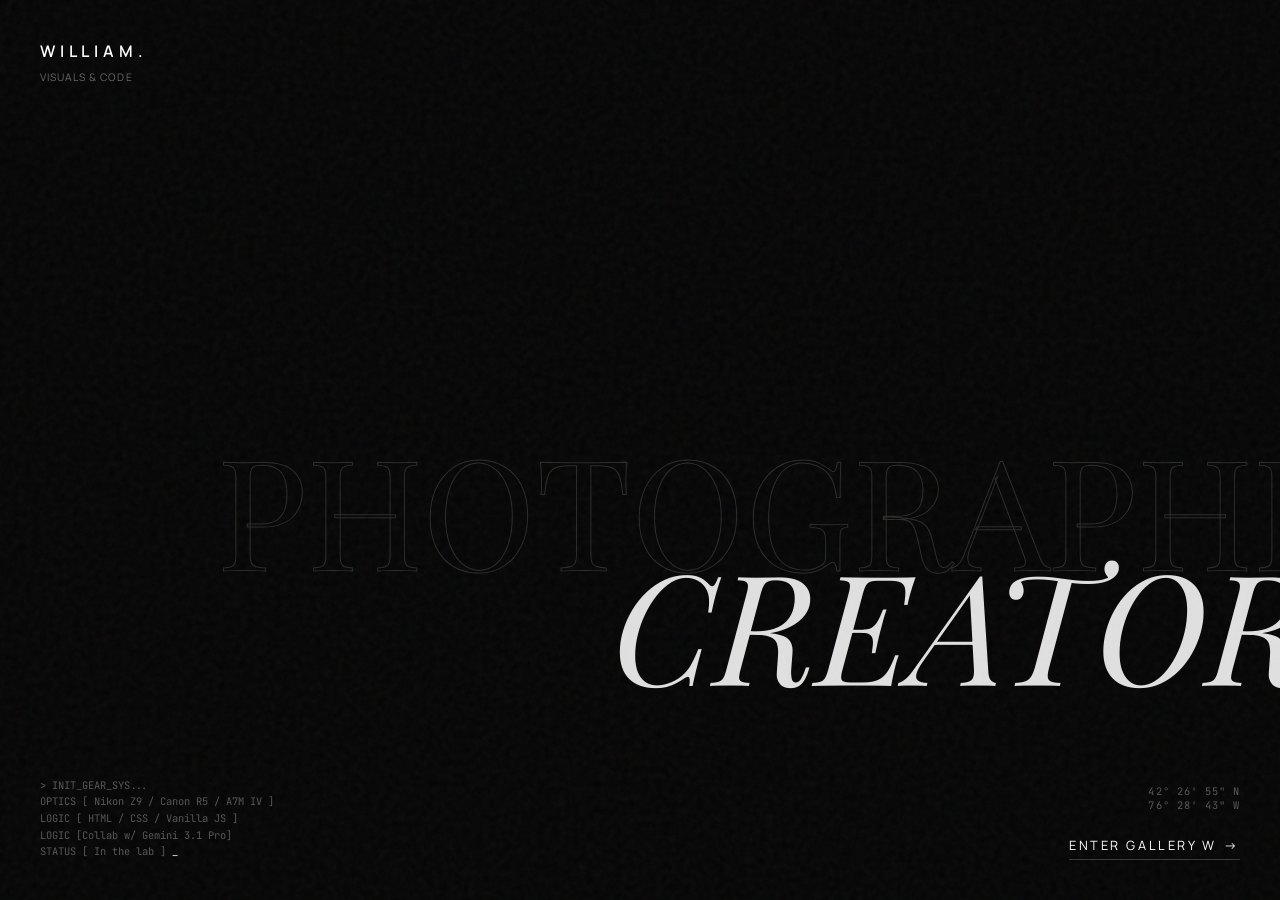
==== about.html @ 5f5471c0 "about" ====
<!DOCTYPE html>
<html lang="en">
<head>
    <meta charset="UTF-8">
    <meta name="viewport" content="width=device-width, initial-scale=1.0">
    <title>William | Photographer & Creator</title>
    <link href="https://fonts.googleapis.com/css2?family=JetBrains+Mono:wght@100;400&family=Manrope:wght@300;400;600&family=Playfair+Display:ital,wght@0,400;1,400&display=swap" rel="stylesheet">
    <link rel="stylesheet" href="about.css?v=101">
    <link rel="icon" type="image/png" href="images/favicon.png">
</head>
<body>

    <div class="noise-overlay"></div>

    <main class="coordinate-layout">
        
        <div class="corner top-left fade-in-1">
            <h1 class="name-brand">WILLIAM.</h1>
            <p class="sub-brand">Visuals & Code</p>
        </div>

        <div class="center-title fade-in-2">
            <span class="title-layer back">PHOTOGRAPHER</span>
            <span class="title-layer front">CREATOR</span>
        </div>

        <div class="corner bottom-left gear-list fade-in-3">
            <div class="terminal-line">> INIT_GEAR_SYS...</div>
            <div class="terminal-line">OPTICS  [ Nikon Z9 / Canon R5 / A7M IV ]</div>
            <div class="terminal-line">LOGIC   [ HTML / CSS / Vanilla JS ]</div>
            <div class="terminal-line">LOGIC   [Collab w/ Gemini 3.1 Pro]</div>
            <div class="terminal-line">STATUS  [ In the lab ] <span class="blink">_</span></div>
        </div>

        <div class="corner bottom-right entry-box fade-in-4">
            <p class="geo-coord">42° 26' 55" N<br>76° 28' 43" W</p>
            
            <a href="index.html" class="enter-btn">
                ENTER GALLERY W
                <span class="arrow">→</span>
            </a>
        </div>

    </main>

</body>
</html>
---- about.css ----
/* --- 1. 基础与重置 --- */
html, body {
    margin: 0;
    padding: 0;
    /* 极致的纯黑，比画廊更深邃 */
    background-color: #050505; 
    color: #fff;
    font-family: 'Manrope', sans-serif;
    /* 锁定页面，禁止滚动 */
    width: 100vw;
    height: 100dvh; 
    overflow: hidden; 
   
}

/* --- 2. 胶片噪点 (提升质感的神器) --- */
.noise-overlay {
    position: fixed;
    top: 0; left: 0; width: 100%; height: 100%;
    /* 利用 base64 生成一个极淡的噪点图 */
    background-image: url("data:image/svg+xml,%3Csvg viewBox='0 0 200 200' xmlns='http://www.w3.org/2000/svg'%3E%3Cfilter id='noiseFilter'%3E%3CfeTurbulence type='fractalNoise' baseFrequency='0.65' numOctaves='3' stitchTiles='stitch'/%3E%3C/filter%3E%3Crect width='100%25' height='100%25' filter='url(%23noiseFilter)' opacity='0.05'/%3E%3C/svg%3E");
    pointer-events: none;
    z-index: 10;
}

/* --- 3. 四角坐标系布局 --- */
.coordinate-layout {
    position: relative;
    width: 100%;
    height: 100%;
    padding: 2.5rem;
    box-sizing: border-box;
}

.corner {
    position: absolute;
    z-index: 5;
}

/* --- 左上：品牌标识 --- */
.top-left { top: 2.5rem; left: 2.5rem; }

.name-brand {
    font-size: 1rem;
    font-weight: 600;
    letter-spacing: 0.3em;
    margin: 0;
}

.sub-brand {
    font-size: 0.65rem;
    color: #666;
    letter-spacing: 0.1em;
    text-transform: uppercase;
    margin-top: 0.5rem;
}

/* --- 4. 视觉中心：错位巨幕字体 --- */
.center-title {
    position: absolute;
    top: 50%; left: 20%;
    transform: translate(-50%, -50%);
    display: flex;
    flex-direction: column;
    align-items: center;
    width: 100%;
    /* 防止巨型字体挡住四角的点击 */
    pointer-events: none; 
}

.title-layer {
    font-family: 'Playfair Display', serif;
    /* clamp：极其高级的缩放逻辑。字号会在 3rem 到 12vw 之间动态调整，绝不换行 */
    font-size: clamp(3rem, 12vw, 10rem); 
    line-height: 0.75;
    white-space: nowrap;
}

.title-layer.back {
    color: transparent;
    /* 镂空描边特效 */
    -webkit-text-stroke: 1px rgba(255, 255, 255, 0.15); 
    transform: translateX(-5vw); /* 整体往左偏 */
}

.title-layer.front {
    color: #e0e0e0;
    font-style: italic;
    transform: translateX(5vw); /* 整体往右偏，形成错落叠层 */
}

/* --- 5. 左下：极客感器材清单 --- */
.bottom-left { bottom: 2.5rem; left: 2.5rem; }

.gear-list {
    font-family: 'JetBrains Mono', monospace; /* 引入等宽代码字体 */
    font-size: 0.65rem;
    color: #555;
    line-height: 1.6;
    transition: color 0.3s ease;
}

.gear-list:hover { color: #aaa; } /* 鼠标移上去隐约变亮 */

.blink {
    animation: blinker 1s linear infinite;
    color: #fff;
}
@keyframes blinker { 50% { opacity: 0; } }

/* --- 6. 右下：坐标与入口 --- */
.bottom-right { 
    bottom: 2.5rem; 
    right: 2.5rem; 
    text-align: right; 
}

.geo-coord {
    font-family: 'JetBrains Mono', monospace;
    font-size: 0.65rem;
    color: #555;
    margin-bottom: 1.5rem;
    letter-spacing: 0.1em;
}

.enter-btn {
    display: flex;
    align-items: center;
    justify-content: flex-end;
    gap: 0.5rem;
    font-size: 0.8rem;
    color: #fff;
    text-decoration: none;
    letter-spacing: 0.2em;
    border-bottom: 1px solid rgba(255, 255, 255, 0.2);
    padding-bottom: 0.3rem;
    transition: all 0.3s ease;
}

.enter-btn:hover {
    border-bottom: 1px solid #fff;
    gap: 1rem; /* 悬停时箭头向右推开，极其优雅的微交互 */
}

/* --- 7. 出场动画序列 --- */
.fade-in-1 { animation: fadeIn 2s cubic-bezier(0.2, 0.8, 0.2, 1) forwards; opacity: 0; }
.fade-in-2 { animation: fadeIn 2.5s cubic-bezier(0.2, 0.8, 0.2, 1) 0.3s forwards; opacity: 0; }
.fade-in-3 { animation: fadeIn 2s cubic-bezier(0.2, 0.8, 0.2, 1) 0.6s forwards; opacity: 0; }
.fade-in-4 { animation: fadeIn 2s cubic-bezier(0.2, 0.8, 0.2, 1) 0.9s forwards; opacity: 0; }

@keyframes fadeIn {
    0% { opacity: 0; transform: translateY(10px); }
    100% { opacity: 1; transform: translateY(0); }
}

/* --- 8. 手机端响应式 --- */
@media (max-width: 768px) {
    .coordinate-layout { padding: 1.5rem; }
    
    .top-left { top: 1.5rem; left: 1.5rem; }
    
    /* 手机上中间的字改成上下堆叠，取消左右偏移，防止溢出屏幕 */
    .title-layer.back { transform: translateX(0); margin-bottom: 0.5rem; }
    .title-layer.front { transform: translateX(0); font-size: 15vw; }

    /* 手机端布局压缩，把角落元素稍微集中 */
    .bottom-left { bottom: 6rem; left: 1.5rem; }
    .bottom-right { bottom: 1.5rem; right: 1.5rem; }
}
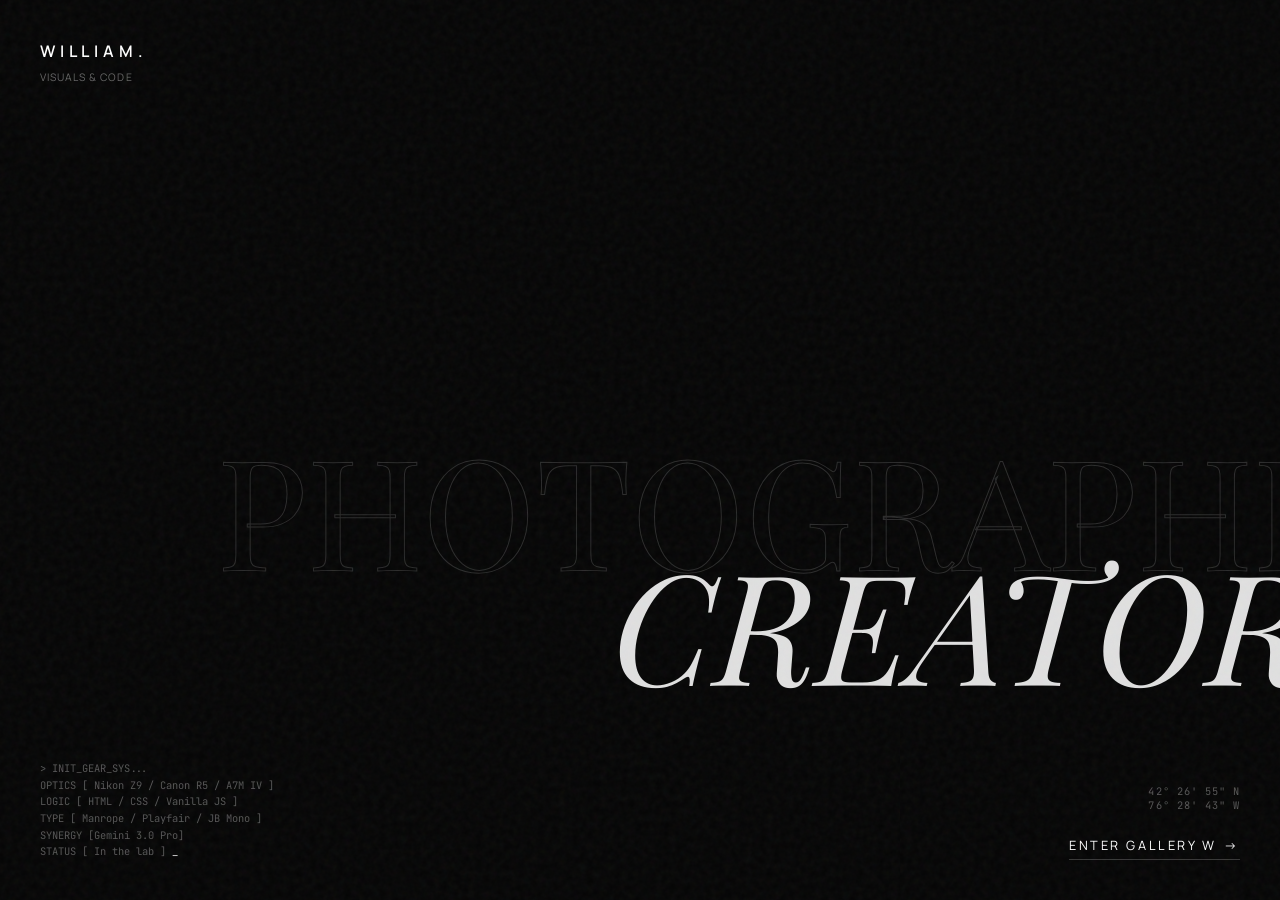
==== commit f00f14f3: "cursor all" ====
--- a/about.html
+++ b/about.html
@@ -9,7 +9,8 @@
     <link rel="icon" type="image/png" href="images/favicon.png">
 </head>
 <body>
-
+<div class="cursor-dot" id="cursor-dot"></div>
+<div class="cursor-viewfinder" id="cursor-viewfinder"></div>
     <div class="noise-overlay"></div>
 
     <main class="coordinate-layout">
@@ -28,7 +29,8 @@
             <div class="terminal-line">> INIT_GEAR_SYS...</div>
             <div class="terminal-line">OPTICS  [ Nikon Z9 / Canon R5 / A7M IV ]</div>
             <div class="terminal-line">LOGIC   [ HTML / CSS / Vanilla JS ]</div>
-            <div class="terminal-line">LOGIC   [Collab w/ Gemini 3.1 Pro]</div>
+            <div class="terminal-line">TYPE    [ Manrope / Playfair / JB Mono ]</div>
+            <div class="terminal-line">SYNERGY   [Gemini 3.0 Pro]</div>
             <div class="terminal-line">STATUS  [ In the lab ] <span class="blink">_</span></div>
         </div>
 
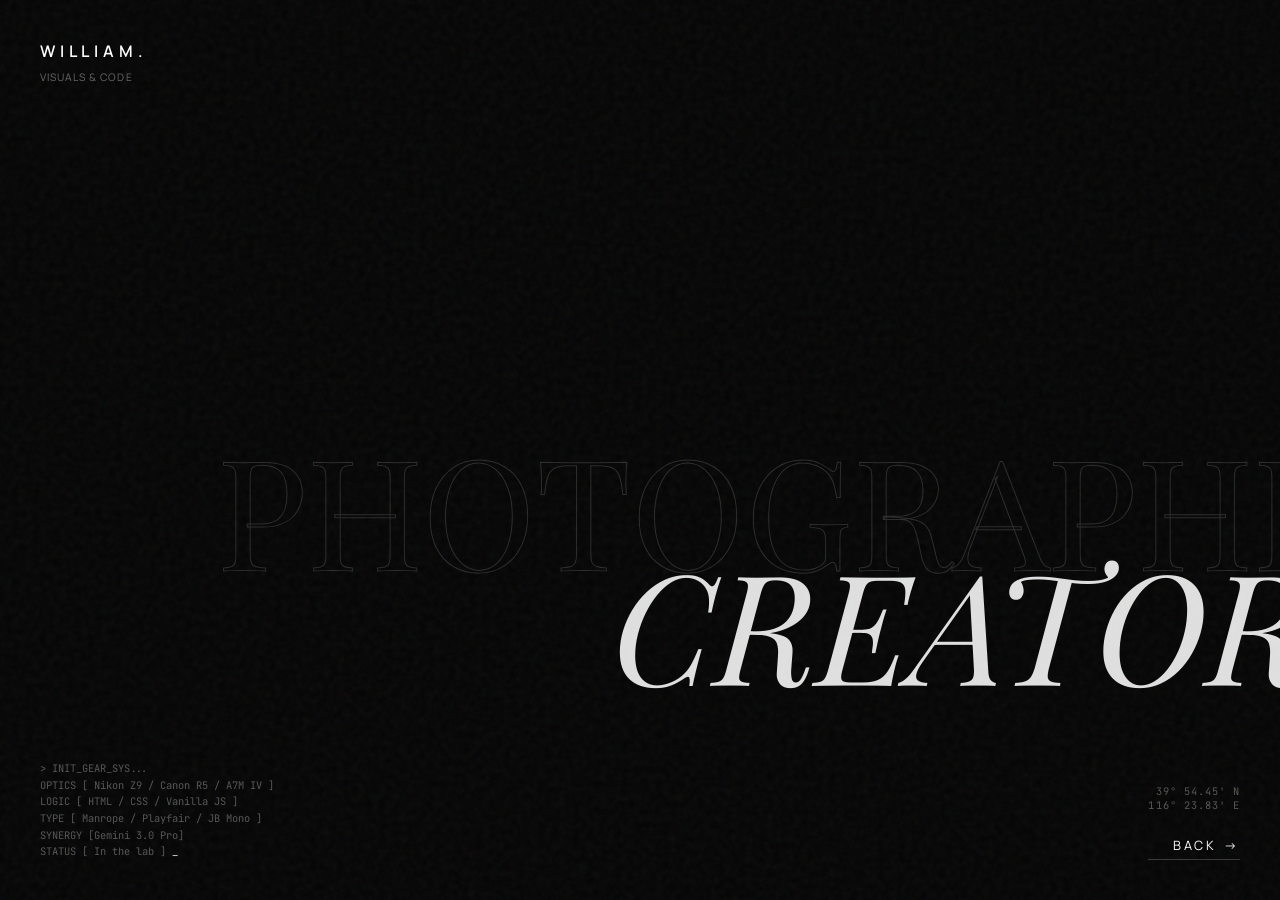
==== commit eab5d4aa: "bug fix" ====
--- a/about.html
+++ b/about.html
@@ -3,9 +3,10 @@
 <head>
     <meta charset="UTF-8">
     <meta name="viewport" content="width=device-width, initial-scale=1.0">
-    <title>William | Photographer & Creator</title>
+    <title>About | Wphotographs</title>
     <link href="https://fonts.googleapis.com/css2?family=JetBrains+Mono:wght@100;400&family=Manrope:wght@300;400;600&family=Playfair+Display:ital,wght@0,400;1,400&display=swap" rel="stylesheet">
     <link rel="stylesheet" href="about.css?v=101">
+      <link rel="stylesheet" href="cursor.css">
     <link rel="icon" type="image/png" href="images/favicon.png">
 </head>
 <body>
@@ -35,15 +36,19 @@
         </div>
 
         <div class="corner bottom-right entry-box fade-in-4">
-            <p class="geo-coord">42° 26' 55" N<br>76° 28' 43" W</p>
+            <p class="geo-coord">39° 54.45' N<br>116° 23.83' E</p>
             
             <a href="index.html" class="enter-btn">
-                ENTER GALLERY W
+                BACK
                 <span class="arrow">→</span>
             </a>
         </div>
 
     </main>
+<div class="cursor-dot" id="cursor-dot"></div>
+<div class="cursor-viewfinder" id="cursor-viewfinder"></div>
 
+<script src="cursor.js"></script>
+<script src="transition.js"></script>
 </body>
 </html>
--- a/cursor.css
+++ b/cursor.css
@@ -0,0 +1,56 @@
+/* =========================================
+   cursor.css - Gallery W 磁性取景器
+   ========================================= */
+
+/* 仅在屏幕宽度大于 768px (桌面端) 时启用自定义光标 */
+@media (min-width: 769px) {
+    /* 隐藏全局原生光标，这里列出了你所有页面的核心可交互元素 */
+    body, a, button, .project-card, .photo-card, .tunnel-item {
+        cursor: none !important; 
+    }
+
+    .cursor-dot {
+        width: 4px;
+        height: 4px;
+        background: #fff;
+        border-radius: 50%;
+        position: fixed;
+        top: 0; left: 0;
+        pointer-events: none;
+        z-index: 9999;
+        opacity: 0; /* 初始隐藏，由 JS 接管后显示，防闪烁 */
+        transition: opacity 0.3s ease;
+    }
+
+    .cursor-viewfinder {
+        width: 40px;
+        height: 40px;
+        border: 1px solid rgba(255, 255, 255, 0.3);
+        border-radius: 50%;
+        position: fixed;
+        top: 2px; left: 2px;
+        pointer-events: none;
+        z-index: 9998;
+        transform: translate(-50%, -50%);
+        opacity: 0; /* 初始隐藏 */
+        transition: width 0.3s ease, height 0.3s ease, border 0.3s ease, background 0.3s ease, opacity 0.3s ease;
+    }
+
+    /* 悬停合焦状态 */
+    .cursor-viewfinder.is-hovering {
+        width: 55px;
+        height: 55px;
+        border: 2px solid rgba(255, 255, 255, 0.8);
+        background: rgba(144, 144, 144, 0.5);
+    }
+}
+
+/* 移动端安全策略：强制关闭自定义光标，恢复系统默认，防止触屏逻辑混乱 */
+@media (max-width: 768px) {
+    .cursor-dot, .cursor-viewfinder {
+        display: none !important;
+    }
+    body {
+        cursor: auto !important;
+    }
+}
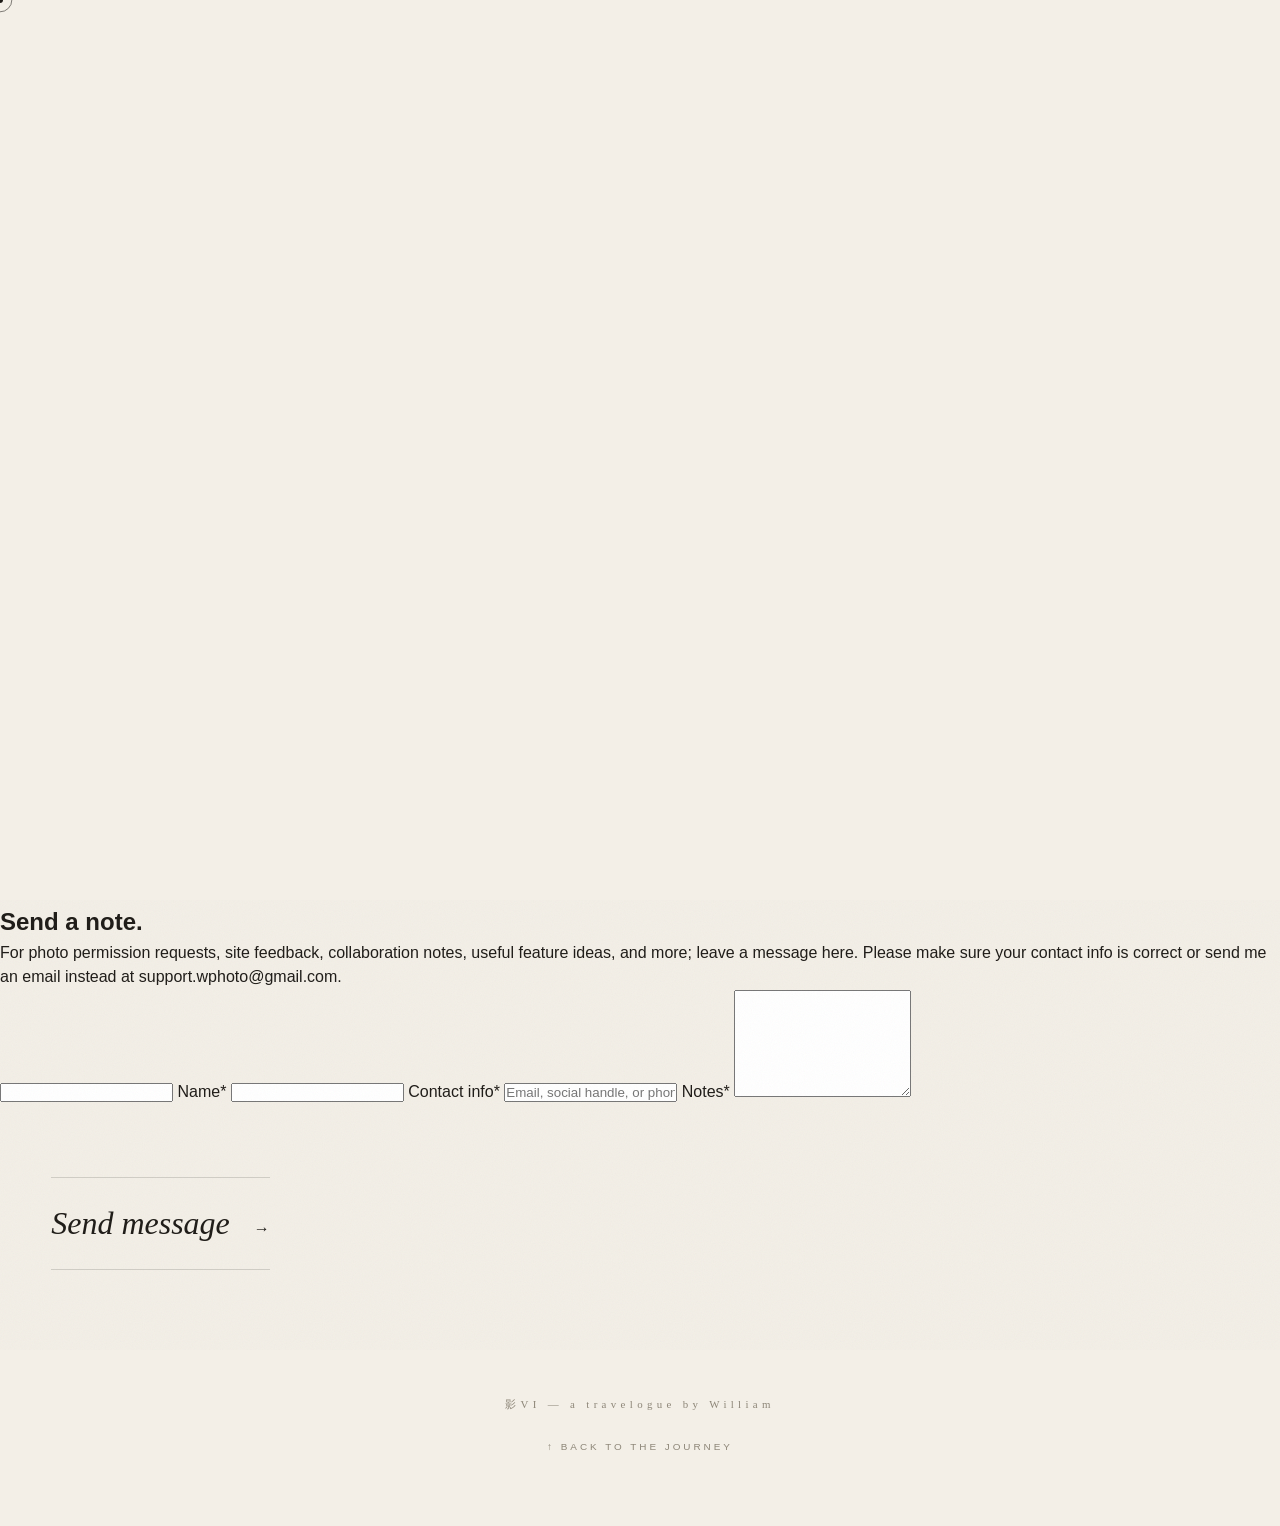
==== commit 3c6ce1a8: "dbpji" ====
--- a/about.html
+++ b/about.html
@@ -1,54 +1,143 @@
 <!DOCTYPE html>
 <html lang="en">
 <head>
-    <meta charset="UTF-8">
-    <meta name="viewport" content="width=device-width, initial-scale=1.0">
-    <title>About | Wphotographs</title>
-    <link href="https://fonts.googleapis.com/css2?family=JetBrains+Mono:wght@100;400&family=Manrope:wght@300;400;600&family=Playfair+Display:ital,wght@0,400;1,400&display=swap" rel="stylesheet">
-    <link rel="stylesheet" href="about.css?v=101">
-      <link rel="stylesheet" href="cursor.css">
-    <link rel="icon" type="image/png" href="images/favicon.png">
+<meta charset="UTF-8">
+<meta name="viewport" content="width=device-width, initial-scale=1.0, viewport-fit=cover">
+<title>About William | WPHOTOGRAPHS</title>
+<meta name="description" content="About William, the photographer behind WPHOTOGRAPHS — a travelogue in light.">
+<link rel="icon" href="assets/img/favicon.png">
+<link rel="stylesheet" href="css/style.css?v=27">
+<link rel="stylesheet" href="css/about.css?v=2">
 </head>
-<body>
-<div class="cursor-dot" id="cursor-dot"></div>
-<div class="cursor-viewfinder" id="cursor-viewfinder"></div>
-    <div class="noise-overlay"></div>
+<body data-theme="light" class="album-body about-body-page">
 
-    <main class="coordinate-layout">
-        
-        <div class="corner top-left fade-in-1">
-            <h1 class="name-brand">WILLIAM.</h1>
-            <p class="sub-brand">Visuals & Code</p>
-        </div>
+<div class="grain" aria-hidden="true"></div>
 
-        <div class="center-title fade-in-2">
-            <span class="title-layer back">PHOTOGRAPHER</span>
-            <span class="title-layer front">CREATOR</span>
-        </div>
+<div class="page-transition is-covering" id="pageTransition" aria-hidden="true"></div>
 
-        <div class="corner bottom-left gear-list fade-in-3">
-            <div class="terminal-line">> INIT_GEAR_SYS...</div>
-            <div class="terminal-line">OPTICS  [ Nikon Z9 / Canon R5 / A7M IV ]</div>
-            <div class="terminal-line">LOGIC   [ HTML / CSS / Vanilla JS ]</div>
-            <div class="terminal-line">TYPE    [ Manrope / Playfair / JB Mono ]</div>
-            <div class="terminal-line">SYNERGY   [Gemini 3.0 Pro]</div>
-            <div class="terminal-line">STATUS  [ In the lab ] <span class="blink">_</span></div>
-        </div>
+<!-- ======================= CURSOR ======================= -->
+<div class="cursor" id="cursor" aria-hidden="true">
+  <div class="cursor-dot"></div>
+  <div class="cursor-ring"><span class="cursor-label"></span></div>
+</div>
 
-        <div class="corner bottom-right entry-box fade-in-4">
-            <p class="geo-coord">39° 54.45' N<br>116° 23.83' E</p>
-            
-            <a href="index.html" class="enter-btn">
-                BACK
-                <span class="arrow">→</span>
-            </a>
-        </div>
+<!-- ======================= PROGRESS ======================= -->
+<div class="progress" aria-hidden="true"><div class="progress-bar" id="progressBar"></div></div>
 
-    </main>
-<div class="cursor-dot" id="cursor-dot"></div>
-<div class="cursor-viewfinder" id="cursor-viewfinder"></div>
+<!-- ======================= HEADER ======================= -->
+<div class="site-head-blur" aria-hidden="true"></div>
+<header class="site-head">
+  <a class="brand" href="index.html">
+    <span class="brand-cn" lang="zh">WPHOT</span>
+    <span class="brand-en">a travelogue<br>By William</span>
+  </a>
+</header>
 
-<script src="cursor.js"></script>
-<script src="transition.js"></script>
+<main class="album-page about-page">
+
+  <!-- ======================= ABOUT GRID ======================= -->
+  <section class="about-grid" aria-labelledby="about-title">
+    <figure class="ph-frame portrait-panel" data-cursor="view">
+      <img src="assets/img/me.webp" alt="Portrait of William" loading="eager" decoding="async">
+    </figure>
+
+    <div class="about-copy">
+      <span class="chapter-no" data-anim="fade">about the artist</span>
+      <h1 class="chapter-title" id="about-title" data-anim="chars">William</h1>
+      <p class="lede" data-anim="fade">I build this gallery as a personal archive for travel photography, field notes, and visual experiments.</p>
+
+      <div class="detail-grid" data-anim="fade">
+        <article class="detail-card">
+          <span>Base</span>
+          <p>China / USA</p>
+        </article>
+        <article class="detail-card">
+          <span>Cameras</span>
+          <p>Nikon Z9, Canon R5, Sony A7M IV, DJI Mini 3 Pro, iPhones</p>
+        </article>
+        <article class="detail-card">
+          <span>Site</span>
+          <p> HTML, CSS, and vanilla JavaScript</p>
+        </article>
+        <article class="detail-card">
+          <span>Focus</span>
+          <p>Photography, coding, travel, and driving</p>
+        </article>
+        <article class="detail-card">
+          <span>Fonts Applied</span>
+          <p>Cormorant Garamond, Space Grotesk, Songti SC, Noto Serif SC, Hiragino Mincho ProN, serif</p>
+        </article>
+        <article class="detail-card">
+          <span>Contact</span>
+          <p>support.wphoto@gmail.com or use the <a href="#contact">contact form</a>.</p>
+        </article>
+      </div>
+    </div>
+  </section>
+
+  <!-- ======================= MANIFESTO GRID ======================= -->
+  <section class="manifesto-grid" aria-label="Working notes">
+    <article class="manifesto-panel" data-anim="fade">
+      <p class="chapter-no">manifesto</p>
+      <h2 class="manifesto-title" data-anim="chars">I am whatever it takes.</h2>
+      <p class="manifesto-copy">Chasing the light that has traveled millions of years, just to kiss the earth for a second.</p>
+    </article>
+
+    <article class="manifesto-panel" data-anim="fade">
+      <p class="chapter-no">reminder</p>
+      <h2 class="manifesto-title" data-anim="chars">Do Not Download Or Share Without Permission.</h2>
+      <p class="manifesto-copy">Photography by William unless otherwise noted. Please do not download, repost, or use these images without asking first.</p>
+    </article>
+  </section>
+
+  <!-- ======================= OTHER PROJECT ======================= -->
+
+  <!-- ======================= CONTACT ======================= -->
+  <section class="about-contact" id="contact" aria-labelledby="contact-title">
+    <div class="about-contact__copy" data-anim="fade">
+      <p class="chapter-no">contact</p>
+      <h2 class="manifesto-title" id="contact-title" data-anim="chars">Send a note.</h2>
+      <p class="manifesto-copy">For photo permission requests, site feedback, collaboration notes, useful feature ideas, and more; leave a message here. Please make sure your contact info is correct or send me an email instead at <a href="mailto:support.wphoto@gmail.com">support.wphoto@gmail.com</a>.</p>
+    </div>
+
+    <form class="contact-form" action="https://formspree.io/f/xzdowldb" method="POST" data-contact-form>
+      <input type="hidden" name="_subject" value="New message from Wphotographs">
+      <input class="contact-form__trap" type="text" name="_gotcha" tabindex="-1" autocomplete="off" aria-hidden="true">
+
+      <label class="contact-field">
+        <span>Name*</span>
+        <input type="text" name="name" autocomplete="name" maxlength="80" required>
+      </label>
+
+      <label class="contact-field">
+        <span>Contact info*</span>
+        <input type="text" name="contact_info" autocomplete="email" maxlength="160" placeholder="Email, social handle, or phone" required>
+      </label>
+
+      <label class="contact-field">
+        <span>Notes*</span>
+        <textarea name="notes" rows="7" minlength="10" maxlength="1600" required></textarea>
+      </label>
+
+      <div class="contact-form__footer">
+        <button class="album-link contact-submit" type="submit" data-contact-submit><em>Send message</em><span class="album-arrow">→</span></button>
+        <p class="contact-form__status" role="status" aria-live="polite" data-contact-status></p>
+      </div>
+    </form>
+  </section>
+
+  <footer class="album-foot about-foot">
+    <span class="album-foot-note" lang="zh">影VI — a travelogue by William</span>
+    <a class="album-home" href="index.html">↑ back to the journey</a>
+  </footer>
+</main>
+
+<script src="libs/gsap.min.js"></script>
+<script src="libs/ScrollTrigger.min.js"></script>
+<script src="libs/lenis.min.js"></script>
+<script src="js/about.js?v=2"></script>
+<script src="js/transition.js?v=3"></script>
+<script src="js/sound.js?v=7"></script>
+<script src="js/contact.js?v=2"></script>
 </body>
-</html>+</html>
--- a/css/style.css
+++ b/css/style.css
@@ -0,0 +1,741 @@
+/* ==========================================================
+   行记 — A Travelogue in Light
+   ========================================================== */
+
+@font-face { font-family: 'Cormorant Garamond'; src: url('../fonts/cormorant-300.woff2') format('woff2'); font-weight: 300; font-display: swap; }
+@font-face { font-family: 'Cormorant Garamond'; src: url('../fonts/cormorant-400.woff2') format('woff2'); font-weight: 400; font-display: swap; }
+@font-face { font-family: 'Cormorant Garamond'; src: url('../fonts/cormorant-400i.woff2') format('woff2'); font-weight: 400; font-style: italic; font-display: swap; }
+@font-face { font-family: 'Cormorant Garamond'; src: url('../fonts/cormorant-500.woff2') format('woff2'); font-weight: 500; font-display: swap; }
+@font-face { font-family: 'Cormorant Garamond'; src: url('../fonts/cormorant-600.woff2') format('woff2'); font-weight: 600; font-display: swap; }
+@font-face { font-family: 'Space Grotesk'; src: url('../fonts/grotesk-300.woff2') format('woff2'); font-weight: 300; font-display: swap; }
+@font-face { font-family: 'Space Grotesk'; src: url('../fonts/grotesk-400.woff2') format('woff2'); font-weight: 400; font-display: swap; }
+@font-face { font-family: 'Space Grotesk'; src: url('../fonts/grotesk-500.woff2') format('woff2'); font-weight: 500; font-display: swap; }
+
+:root {
+  --bg: #f3efe7;
+  --ink: #1d1a16;
+  --muted: #8d8678;
+  --line: rgba(29, 26, 22, .16);
+  --accent: #c2451e;
+  --paper-dark: #0a0c11;
+  --ink-dark: #ece7db;
+  --serif: 'Cormorant Garamond', 'Songti SC', 'Noto Serif SC', Georgia, serif;
+  --sans: 'Space Grotesk', -apple-system, 'PingFang SC', 'Noto Sans SC', sans-serif;
+  --cjk-serif: 'Songti SC', 'Noto Serif SC', 'Hiragino Mincho ProN', serif;
+  --pad: clamp(1.25rem, 4vw, 4rem);
+  --vh100: 100vh;
+}
+@supports (height: 100svh) { :root { --vh100: 100svh; } }
+
+* { margin: 0; padding: 0; box-sizing: border-box; }
+html { scroll-behavior: auto; }
+html.lenis, html.lenis body { height: auto; }
+.lenis.lenis-smooth { scroll-behavior: auto !important; }
+
+body {
+  background: var(--bg);
+  color: var(--ink);
+  font-family: var(--sans);
+  font-weight: 300;
+  font-size: 16px;
+  line-height: 1.55;
+  overflow-x: clip;
+  -webkit-font-smoothing: antialiased;
+}
+body.theme-anim { transition: background-color .7s ease, color .7s ease; }
+img { display: block; max-width: 100%; user-select: none; -webkit-user-drag: none; }
+button { font: inherit; color: inherit; background: none; border: 0; cursor: pointer; }
+a { color: inherit; text-decoration: none; }
+em { font-style: italic; }
+[lang="zh"] { font-family: var(--cjk-serif); }
+
+::selection { background: var(--accent); color: #fff; }
+
+/* ==================== PRELOADER ==================== */
+.preloader {
+  position: fixed; inset: 0; z-index: 200;
+  background: var(--bg);
+  display: grid; place-items: center;
+}
+.preloader-inner { text-align: center; position: relative; z-index: 2; }
+.preloader-char {
+  font-family: var(--cjk-serif);
+  font-size: clamp(5rem, 16vw, 10rem);
+  line-height: 1; color: var(--ink); opacity: .9;
+}
+.preloader-count {
+  font-family: var(--serif); font-weight: 300;
+  font-size: clamp(1.4rem, 3vw, 2rem);
+  margin-top: 1.2rem; letter-spacing: .12em;
+}
+.preloader-label {
+  margin-top: .6rem;
+  font-size: .65rem; letter-spacing: .35em; text-transform: uppercase;
+  color: var(--muted);
+}
+.preloader-curtain { position: absolute; inset: 0; background: var(--ink); transform: scaleY(0); transform-origin: top; }
+
+/* ==================== PAGE TRANSITION ==================== */
+.page-transition {
+  position: fixed; inset: 0; z-index: 300;
+  background: var(--bg);
+  pointer-events: none;
+  transform: scaleY(0); transform-origin: bottom;
+  transition: transform .7s cubic-bezier(.76, 0, .24, 1);
+}
+.page-transition.is-covering { transform: scaleY(1); transform-origin: bottom; }
+.page-transition.is-exiting { transform-origin: top; transform: scaleY(1); }
+@media (prefers-reduced-motion: reduce) {
+  .page-transition { transition: none; }
+}
+
+/* ==================== FILM GRAIN ==================== */
+/* a faint, animated photographic grain over the whole page — gives the flat
+   paper a tactile, printed feel. Oversized + transform-animated so it shifts
+   on the GPU (no per-frame repaint), sits above content but below all UI. */
+.grain {
+  position: fixed; top: -50%; left: -50%; width: 200%; height: 200%;
+  z-index: 100; pointer-events: none; opacity: .05;
+  background-image: url("data:image/svg+xml,%3Csvg xmlns='http://www.w3.org/2000/svg' width='180' height='180'%3E%3Cfilter id='n'%3E%3CfeTurbulence type='fractalNoise' baseFrequency='0.9' numOctaves='2' stitchTiles='stitch'/%3E%3C/filter%3E%3Crect width='100%25' height='100%25' filter='url(%23n)'/%3E%3C/svg%3E");
+  background-size: 180px 180px;
+  animation: grainShift 5s steps(5) infinite;
+  will-change: transform;
+}
+body.theme-dark .grain { opacity: .075; }
+@keyframes grainShift {
+  0%   { transform: translate3d(0, 0, 0); }
+  20%  { transform: translate3d(-3%, 2%, 0); }
+  40%  { transform: translate3d(2%, -3%, 0); }
+  60%  { transform: translate3d(-2%, -2%, 0); }
+  80%  { transform: translate3d(3%, 1%, 0); }
+  100% { transform: translate3d(0, 0, 0); }
+}
+
+/* ==================== HOMEPAGE AMBIENT LIGHT ==================== */
+/* a soft, slowly drifting warm light field behind the transparent paper
+   sections — adds gentle depth where the page would otherwise read flat.
+   The opaque hero / dark chapter / end sections cover it, so it only breathes
+   through the light chapters. Fixed + behind content, never interactive. */
+.page-ambient {
+  position: fixed; inset: 0; z-index: 0; pointer-events: none;
+  transition: opacity .7s ease;
+  background:
+    radial-gradient(58% 48% at 16% 14%, rgba(194, 69, 30, .055), transparent 68%),
+    radial-gradient(52% 50% at 86% 82%, rgba(120, 138, 156, .05), transparent 70%),
+    radial-gradient(70% 60% at 60% 50%, rgba(210, 188, 150, .045), transparent 75%);
+  animation: ambientDrift 28s ease-in-out infinite alternate;
+  will-change: transform;
+}
+body.theme-dark .page-ambient {
+  background:
+    radial-gradient(58% 48% at 16% 14%, rgba(194, 69, 30, .07), transparent 68%),
+    radial-gradient(52% 50% at 86% 82%, rgba(120, 150, 180, .06), transparent 70%),
+    radial-gradient(70% 60% at 60% 50%, rgba(120, 110, 90, .05), transparent 75%);
+}
+@keyframes ambientDrift {
+  from { transform: translate3d(-1.6%, -1.2%, 0) scale(1.05); }
+  to   { transform: translate3d(1.6%, 1.4%, 0) scale(1.09); }
+}
+
+@media (prefers-reduced-motion: reduce) {
+  .grain { animation: none; }
+  .page-ambient { animation: none; }
+  .chapter .album-link:hover::before { animation: none; }
+}
+
+
+/* ==================== CURSOR ==================== */
+.cursor { display: none; }
+@media (pointer: fine) {
+  .cursor { display: block; position: fixed; top: 0; left: 0; z-index: 300; pointer-events: none; }
+  .cursor-dot {
+    position: absolute; width: 6px; height: 6px; border-radius: 50%;
+    background: var(--ink); top: -3px; left: -3px;
+    transition: background .4s;
+  }
+  /* gsap owns the ring's translate (set every frame via quickTo) — so the ring
+     itself must NOT carry a transform transition, or it desyncs and only snaps
+     to the pointer once movement stops. The scale/hover state lives on ::before,
+     a separate transform layer, so it keeps its smooth transition. */
+  .cursor-ring {
+    position: absolute; width: 44px; height: 44px; top: -22px; left: -22px;
+    display: grid; place-items: center; will-change: transform;
+  }
+  .cursor-ring::before {
+    content: ''; position: absolute; inset: 0;
+    border: 1px solid var(--ink); border-radius: 50%;
+    transform: scale(.55);
+    transition: transform .35s cubic-bezier(.22,1,.36,1), background .35s, border-color .4s;
+  }
+  .cursor-label {
+    position: relative; z-index: 1;
+    font-size: .55rem; letter-spacing: .22em; text-transform: uppercase;
+    opacity: 0; transition: opacity .25s; color: var(--bg);
+  }
+  .cursor.is-view .cursor-ring::before { transform: scale(1.6); background: var(--ink); }
+  .cursor.is-view .cursor-label { opacity: 1; }
+  .cursor.is-view .cursor-dot { opacity: 0; }
+  body.theme-dark .cursor-dot { background: var(--ink-dark); }
+  body.theme-dark .cursor-ring::before { border-color: var(--ink-dark); }
+  body.theme-dark .cursor.is-view .cursor-ring::before { background: var(--ink-dark); }
+  body.theme-dark .cursor.is-view .cursor-label { color: var(--paper-dark); }
+}
+
+/* ==================== PROGRESS ==================== */
+.progress { position: fixed; top: 0; left: 0; right: 0; height: 2px; z-index: 150; }
+.progress-bar { height: 100%; width: 100%; background: var(--accent); transform: scaleX(0); transform-origin: left; }
+
+/* ==================== HEADER ==================== */
+.site-head-blur {
+  position: fixed; top: 0; left: 0; right: 0; z-index: 119;
+  height: clamp(4.5rem, 9vw, 6.5rem);
+  backdrop-filter: blur(6px); -webkit-backdrop-filter: blur(6px);
+  -webkit-mask-image: linear-gradient(to bottom, #000 60%, transparent);
+  mask-image: linear-gradient(to bottom, #000 60%, transparent);
+  pointer-events: none;
+}
+.site-head {
+  position: fixed; top: 0; left: 0; right: 0; z-index: 120;
+  display: flex; justify-content: space-between; align-items: flex-start;
+  padding: clamp(1rem, 2.5vw, 1.8rem) var(--pad);
+  mix-blend-mode: difference; color: #fff;
+  pointer-events: none;
+}
+.site-head > * { pointer-events: auto; }
+.brand { display: flex; gap: .7rem; align-items: center; }
+.brand-cn { font-family: var(--cjk-serif); font-size: 1.5rem; letter-spacing: .25em; }
+.brand-en { font-size: .55rem; letter-spacing: .28em; text-transform: uppercase; line-height: 1.7; opacity: .75; }
+.menu-btn { display: flex; align-items: center; gap: .8rem; letter-spacing: .25em; text-transform: uppercase; font-size: .62rem; }
+.menu-btn-lines { display: flex; flex-direction: column; gap: 5px; width: 26px; }
+.menu-btn-lines i { display: block; height: 1px; background: #fff; transition: transform .45s cubic-bezier(.22,1,.36,1), width .45s; }
+.menu-btn-lines i:last-child { width: 60%; align-self: flex-end; }
+.menu-btn:hover .menu-btn-lines i:last-child { width: 100%; }
+body.menu-open .menu-btn-lines i:first-child { transform: translateY(3px) rotate(45deg); }
+body.menu-open .menu-btn-lines i:last-child { width: 100%; transform: translateY(-3px) rotate(-45deg); }
+
+/* ==================== MENU OVERLAY ==================== */
+.menu {
+  position: fixed; inset: 0; z-index: 110;
+  visibility: hidden; pointer-events: none;
+  display: flex; flex-direction: column; justify-content: center;
+  padding: 0 var(--pad);
+}
+.menu.is-open { visibility: visible; pointer-events: auto; }
+.menu-bg { position: absolute; inset: 0; background: #11100d; transform: translateY(-101%); }
+.menu-preview {
+  position: absolute; right: 8vw; top: 50%; transform: translateY(-50%);
+  width: clamp(180px, 22vw, 340px); aspect-ratio: 3/4;
+  overflow: hidden; opacity: 0; pointer-events: none;
+  display: none;
+}
+@media (pointer: fine) and (min-width: 900px) { .menu-preview { display: block; } }
+.menu-preview img { width: 100%; height: 100%; object-fit: cover; }
+.menu-list { list-style: none; position: relative; z-index: 2; }
+.menu-list a {
+  display: flex; align-items: baseline; gap: clamp(.8rem, 2vw, 1.6rem);
+  padding: clamp(.35rem, 1.1vh, .7rem) 0;
+  color: #efeadf;
+  overflow: hidden;
+}
+.menu-list li { overflow: hidden; border-bottom: 1px solid rgba(239, 234, 223, .12); }
+.menu-list em { font-style: normal; font-size: .6rem; letter-spacing: .2em; color: #8d8678; min-width: 2em; }
+.menu-list span { font-family: var(--cjk-serif); font-size: clamp(1.3rem, 3.2vh, 2rem); letter-spacing: .15em; white-space: nowrap; }
+.menu-list b {
+  font-family: var(--serif); font-weight: 400; font-style: italic;
+  font-size: clamp(1.5rem, 4.6vh, 3rem); line-height: 1.1;
+  transition: color .35s, transform .45s cubic-bezier(.22,1,.36,1);
+}
+.menu-list a:hover b { color: var(--accent); transform: translateX(.4em); }
+.menu-foot {
+  position: absolute; bottom: clamp(1rem, 3vh, 2rem); left: var(--pad); right: var(--pad);
+  display: flex; justify-content: space-between; z-index: 2;
+  font-size: .6rem; letter-spacing: .3em; text-transform: uppercase; color: #8d8678;
+}
+
+/* ==================== HERO ==================== */
+.hero { position: relative; height: var(--vh100); overflow: hidden; background: #0c0a08; }
+.hero-canvas { position: absolute; inset: 0; width: 100%; height: 100%; display: block; }
+.hero-veil {
+  position: absolute; inset: 0; pointer-events: none;
+  background: linear-gradient(to bottom, rgba(8,7,6,.35), transparent 30%, transparent 62%, rgba(8,7,6,.55));
+}
+.hero-content {
+  position: absolute; inset: 0; z-index: 2;
+  display: flex; flex-direction: column; justify-content: center; align-items: center;
+  text-align: center; color: #f7f3ea; pointer-events: none;
+  padding: 0 var(--pad);
+}
+.hero-kicker { font-size: .62rem; letter-spacing: .42em; text-transform: uppercase; opacity: .8; margin-bottom: clamp(1rem, 3vh, 2rem); }
+.hero-title { display: flex; flex-direction: column; align-items: center; gap: clamp(.5rem, 2vh, 1.4rem); }
+.hero-cn { font-family: var(--cjk-serif); font-weight: 400; font-size: clamp(4.5rem, 17vmin, 11rem); line-height: 1; letter-spacing: .18em; display: flex; }
+.hero-cn i { font-style: normal; display: inline-block; }
+.hero-en { display: flex; flex-direction: column; font-family: var(--serif); font-weight: 300; font-size: clamp(1.4rem, 4.5vmin, 2.8rem); letter-spacing: .34em; line-height: 1.35; }
+.hero-line { overflow: hidden; }
+.hero-line i { font-style: normal; display: inline-block; }
+.hero-sub { margin-top: clamp(1.2rem, 3.5vh, 2.4rem); font-size: clamp(.7rem, 1.6vmin, .85rem); letter-spacing: .12em; opacity: .85; line-height: 1.9; }
+.hero-foot {
+  position: absolute; left: var(--pad); right: var(--pad); bottom: clamp(1.1rem, 3vh, 2rem); z-index: 2;
+  display: flex; justify-content: space-between; align-items: flex-end;
+  color: #efe9dd; font-size: .6rem; letter-spacing: .25em; text-transform: uppercase;
+}
+.hero-coord { opacity: .7; }
+.hero-coord.right { text-transform: none; letter-spacing: .35em; }
+.scroll-cue { display: flex; flex-direction: column; align-items: center; gap: .6rem; opacity: .9; }
+.scroll-cue i { display: block; width: 1px; height: 44px; background: linear-gradient(to bottom, transparent, #fff); animation: cueDrop 2.2s ease-in-out infinite; }
+@keyframes cueDrop { 0% { transform: scaleY(0); transform-origin: top; } 45% { transform: scaleY(1); transform-origin: top; } 55% { transform: scaleY(1); transform-origin: bottom; } 100% { transform: scaleY(0); transform-origin: bottom; } }
+@media (max-width: 720px) { .hero-coord.right { display: none; } }
+
+/* ==================== MANIFESTO ==================== */
+.manifesto { position: relative; padding: clamp(7rem, 22vh, 14rem) var(--pad); overflow: clip; }
+.manifesto-text {
+  font-family: var(--serif); font-weight: 400;
+  font-size: clamp(1.7rem, 4.6vw, 3.6rem); line-height: 1.35;
+  max-width: 24em; margin: 0 auto; position: relative; z-index: 2;
+}
+.manifesto-text em { color: var(--accent); }
+.mani-float { position: absolute; overflow: hidden; z-index: 1; opacity: .92; }
+.mani-float img { width: 100%; height: 100%; object-fit: cover; }
+.mani-float-1 { width: clamp(110px, 16vw, 230px); aspect-ratio: 4/3; top: 8%; left: 6%; }
+.mani-float-2 { width: clamp(90px, 13vw, 200px); aspect-ratio: 3/4.6; top: 30%; right: 7%; }
+.mani-float-3 { width: clamp(80px, 11vw, 170px); aspect-ratio: 3/4.4; bottom: 4%; left: 16%; }
+@media (max-width: 720px) {
+  .mani-float { opacity: .5; }
+  .manifesto-text { position: relative; z-index: 3; }
+}
+
+/* ==================== CHAPTER COMMON ==================== */
+.chapter { position: relative; padding: clamp(5rem, 16vh, 11rem) 0 clamp(4rem, 12vh, 8rem); }
+.chapter-head { position: relative; padding: 0 var(--pad); margin-bottom: clamp(3rem, 9vh, 6.5rem); }
+.chapter-no { display: block; font-size: .62rem; letter-spacing: .4em; text-transform: uppercase; color: var(--accent); margin-bottom: 1.4rem; }
+.chapter-cn {
+  position: absolute; top: 0; right: var(--pad);
+  writing-mode: vertical-rl; font-size: clamp(1.1rem, 2.6vw, 1.9rem);
+  letter-spacing: .55em; color: var(--muted);
+  border-right: 1px solid var(--line); padding-right: .8rem;
+}
+.chapter-title {
+  font-family: var(--serif); font-weight: 400;
+  font-size: clamp(3rem, 9.5vw, 8.2rem); line-height: .98;
+  letter-spacing: -.01em; max-width: 9.5em;
+}
+.chapter-title .ch { display: inline-block; will-change: transform; }
+.chapter-sub { margin-top: 1.6rem; max-width: 34em; color: var(--muted); font-size: clamp(.8rem, 1.6vw, .95rem); letter-spacing: .04em; }
+@media (max-width: 820px) {
+  /* keep the vertical CJK label clear of the title */
+  .chapter-head { padding-right: calc(var(--pad) + 2.8rem); }
+}
+.only-coarse { display: none; }
+@media (pointer: coarse) {
+  .only-fine { display: none; }
+  .only-coarse { display: inline; }
+}
+
+/* split helpers */
+.word { display: inline-block; overflow: hidden; vertical-align: top; }
+.word > i { display: inline-block; font-style: inherit; will-change: transform; }
+
+/* ==================== FIGURES ==================== */
+.ph { position: relative; }
+.ph-frame { position: relative; overflow: hidden; background: rgba(0,0,0,.06); }
+.ph-frame img { width: 100%; height: 100%; object-fit: cover; will-change: transform; }
+.ph figcaption {
+  display: flex; gap: .9em; align-items: baseline;
+  margin-top: .8rem; font-size: .68rem; letter-spacing: .14em;
+  text-transform: uppercase; color: var(--muted);
+}
+.ph figcaption span { color: var(--accent); font-size: .6rem; letter-spacing: .2em; }
+.ph.full { padding: 0 var(--pad); margin: clamp(4rem, 11vh, 8rem) 0; }
+.ph.full .ph-frame { height: min(86vh, 60vw); }
+.ph.full.strip .ph-frame { height: min(52vh, 38vw); }
+.ph-frame.deep img { height: 116%; }
+
+/* grids */
+.grid { display: grid; grid-template-columns: repeat(12, 1fr); gap: clamp(1rem, 2.6vw, 2.4rem); padding: 0 var(--pad); align-items: start; }
+.grid .w4 { grid-column: span 4; }
+.grid .w5 { grid-column: span 5; }
+.grid .w6 { grid-column: span 6; }
+.grid .w7 { grid-column: span 7; }
+.grid .ph .ph-frame { aspect-ratio: 3/2; }
+.grid .ph.tall .ph-frame { aspect-ratio: 3/4.1; }
+.grid .push-down { margin-top: clamp(2.5rem, 9vh, 7rem); }
+
+.duo { display: grid; grid-template-columns: 7fr 5fr; gap: clamp(1rem, 2.6vw, 2.4rem); padding: 0 var(--pad); margin: clamp(3rem, 9vh, 7rem) 0; align-items: start; }
+.duo .ph .ph-frame { aspect-ratio: 3/2; }
+.duo .ph.tall .ph-frame { aspect-ratio: 3/4; }
+.trio { display: grid; grid-template-columns: repeat(3, 1fr); gap: clamp(1rem, 2.6vw, 2.4rem); padding: 0 var(--pad); margin-top: clamp(3rem, 9vh, 6rem); }
+.trio .ph .ph-frame { aspect-ratio: 3/4.2; }
+.trio .ph:nth-child(2) { margin-top: clamp(2rem, 7vh, 5rem); }
+
+.pull {
+  font-family: var(--serif); font-weight: 400; text-align: center;
+  font-size: clamp(1.5rem, 3.8vw, 2.9rem); line-height: 1.5;
+  padding: clamp(5rem, 14vh, 9rem) var(--pad) 0;
+  max-width: 30em; margin: 0 auto;
+}
+.pull [lang="zh"] { letter-spacing: .2em; }
+
+/* mobile grid collapse */
+@media (max-width: 820px) {
+  .grid, .duo, .trio { grid-template-columns: 1fr 1fr; }
+  .grid > *, .duo > *, .trio > * { grid-column: span 2 !important; }
+  .grid .w4, .trio .ph { grid-column: span 1 !important; }
+  .grid .push-down, .trio .ph:nth-child(2) { margin-top: clamp(1.5rem, 5vh, 3rem); }
+  .ph.full .ph-frame { height: 62vh; }
+  .trio .ph:last-child { grid-column: span 2 !important; }
+  .trio .ph:last-child .ph-frame { aspect-ratio: 3/3.4; }
+}
+
+/* ==================== PANORAMA PIN ==================== */
+.pano-pin { position: relative; height: var(--vh100); overflow: hidden; margin-bottom: clamp(4rem, 11vh, 8rem); }
+.pano-track { position: absolute; inset: 0; will-change: transform; }
+.pano-track img { height: 100%; width: auto; max-width: none; }
+.pano-caption {
+  position: absolute; left: var(--pad); right: var(--pad); bottom: 1.4rem;
+  display: flex; justify-content: space-between;
+  color: #fff; font-size: .62rem; letter-spacing: .25em; text-transform: uppercase;
+  text-shadow: 0 1px 12px rgba(0,0,0,.5);
+}
+.pano-hint { opacity: .8; }
+
+/* ==================== ZOOM PIN (Lijiang) ==================== */
+.zoom-pin { position: relative; height: var(--vh100); overflow: hidden; display: grid; place-items: center; }
+.zoom-frame { position: relative; width: 38vw; height: 52vh; overflow: hidden; will-change: width, height; }
+.zoom-frame img { width: 100%; height: 100%; object-fit: cover; transform: scale(1.25); will-change: transform; }
+.zoom-text { position: absolute; z-index: 2; text-align: center; color: #fff; mix-blend-mode: difference; pointer-events: none; }
+.zoom-text [lang="zh"] { font-size: clamp(2.6rem, 8vw, 6rem); letter-spacing: .3em; display: block; }
+.zoom-text p { font-family: var(--serif); font-style: italic; font-size: clamp(.95rem, 2.2vw, 1.4rem); margin-top: 1rem; letter-spacing: .06em; }
+@media (max-width: 820px) { .zoom-frame { width: 64vw; height: 42vh; } }
+
+/* ==================== SKEW FIGURE ==================== */
+.skewy .ph-frame { will-change: transform; }
+
+/* ==================== DARK SECTIONS ==================== */
+body.theme-dark { background: var(--paper-dark); color: var(--ink-dark); }
+body.theme-dark .chapter-cn { color: rgba(236,231,219,.45); border-color: rgba(236,231,219,.2); }
+body.theme-dark .ph figcaption { color: rgba(236,231,219,.5); }
+body.theme-dark .progress-bar { background: #41c9e2; }
+.chapter-dark .chapter-no { color: #41c9e2; }
+.chapter-dark .ph figcaption span { color: #41c9e2; }
+
+/* ==================== MARQUEE ==================== */
+.marquee { overflow: hidden; border-top: 1px solid rgba(236,231,219,.14); border-bottom: 1px solid rgba(236,231,219,.14); padding: 1.1rem 0; margin-bottom: clamp(3rem, 9vh, 6rem); }
+.marquee-track { display: flex; white-space: nowrap; will-change: transform; }
+.marquee-track span {
+  font-family: var(--serif); font-weight: 300; font-size: clamp(1.5rem, 3.4vw, 2.6rem);
+  letter-spacing: .12em; padding-right: 2rem; color: transparent;
+  -webkit-text-stroke: 1px rgba(236,231,219,.75);
+}
+
+/* ==================== XINJIANG — FLAGSHIP (album 03) ====================
+   A WebGL god-ray panorama (xj-pin) no other album has, plus a continuous
+   ground-colour shift driven via --paper-dark (see js/xinjiang.js). Only a
+   handful of frames live here — the rest are kept for the album page. */
+
+/* The chapter's own paper: cool high-altitude daylight, the mirror of the
+   site's warm cream. js/xinjiang.js lerps --bg between this and a slightly
+   deeper glacier tint across the chapter; this token is the resting value,
+   also used by the album subpage (body.album-xinjiang). */
+:root { --xj-paper: #eef3f7; }
+
+/* the album subpage carries the same paper, so the flagship reads as one
+   piece from homepage chapter to album and still differs from the others */
+body.album-xinjiang { --bg: var(--xj-paper); }
+
+/* the marquee is drawn for a dark ground (cream stroke, cream hairlines) —
+   on this chapter's light paper both would vanish, so restate them in ink */
+.chapter-xj .marquee { border-top-color: var(--line); border-bottom-color: var(--line); }
+.chapter-xj .marquee-track span { -webkit-text-stroke: 1px rgba(29, 26, 22, .5); }
+
+/* --- the pinned WebGL panorama --- */
+.xj-pin {
+  position: relative; height: var(--vh100); overflow: hidden;
+  background: var(--xj-paper);
+  margin-bottom: clamp(3rem, 9vh, 6rem);
+}
+.xj-canvas { position: absolute; inset: 0; width: 100%; height: 100%; display: block; }
+/* the still stands in until (or unless) the GL scene takes over */
+.xj-fallback { position: absolute; inset: 0; width: 100%; height: 100%; object-fit: cover; }
+.xj-pin.is-gl .xj-fallback { opacity: 0; }
+.xj-pin-text {
+  position: absolute; inset: 0; z-index: 2; pointer-events: none;
+  display: flex; flex-direction: column; align-items: center; justify-content: center;
+  text-align: center; color: #fff; text-shadow: 0 2px 18px rgba(0,0,0,.75);
+}
+/* the sun blows out the middle of this frame — a soft scrim keeps the
+   title legible without reading as a box */
+.xj-pin-text::before {
+  content: ''; position: absolute; left: 50%; top: 50%; translate: -50% -50%;
+  width: min(120%, 60rem); aspect-ratio: 2 / 1; z-index: -1;
+  background: radial-gradient(ellipse at center, rgba(6,12,20,.5), rgba(6,12,20,.22) 45%, transparent 72%);
+}
+.xj-pin-text [lang="zh"] {
+  font-family: var(--cjk-serif);
+  font-size: clamp(2.4rem, 8vw, 6rem); letter-spacing: .3em;
+}
+.xj-pin-text p {
+  font-family: var(--serif); font-style: italic;
+  font-size: clamp(.95rem, 2.2vw, 1.45rem); margin-top: 1rem; letter-spacing: .06em;
+}
+.xj-pin-meta {
+  position: absolute; left: var(--pad); right: var(--pad); bottom: 1.4rem; z-index: 2;
+  display: flex; justify-content: space-between; gap: 1rem; pointer-events: none;
+  color: #fff; font-size: .62rem; letter-spacing: .25em; text-transform: uppercase;
+  text-shadow: 0 1px 12px rgba(0,0,0,.6);
+}
+.xj-pin-hint { opacity: .78; }
+
+/* --- full plates: the whole photograph, never cropped ---
+   The rest of the page crops to fixed frames (object-fit: cover). These three
+   do the opposite: the image keeps its own aspect ratio and is bounded by BOTH
+   the column width and a height cap, so whichever limit the device hits first
+   wins and the frame is always shown complete.
+     · max-width  100%   → narrow screens bound it by width
+     · max-height --cap  → short/wide screens bound it by height
+   The cap is per shape, because a 2:3 portrait and a 2.33:1 pano need very
+   different room; min(vh, rem) also keeps it sane on very large displays. */
+.xj-plate { padding: 0 var(--pad); margin: clamp(3.5rem, 10vh, 7rem) 0; }
+.xj-plate .ph-frame {
+  display: grid; place-items: center;
+  background: none;                 /* no letterbox band around the plate */
+}
+.xj-plate img {
+  width: auto; height: auto;
+  max-width: 100%;
+  max-height: var(--xj-cap);
+  object-fit: contain;
+}
+.xj-plate figcaption { justify-content: center; text-align: center; }
+
+.xj-portrait  { --xj-cap: min(84vh, 46rem); }
+.xj-landscape { --xj-cap: min(74vh, 42rem); }
+.xj-pano      { --xj-cap: min(56vh, 34rem); }
+
+/* On a portrait screen the width limit already does the work, so pull the
+   height caps in — otherwise a tall frame fills the phone and the caption
+   below it needs a separate scroll to reach. */
+@media (orientation: portrait) {
+  .xj-portrait  { --xj-cap: min(66vh, 40rem); }
+  .xj-landscape { --xj-cap: min(56vh, 34rem); }
+  .xj-pano      { --xj-cap: min(42vh, 26rem); }
+}
+/* Short landscape viewports (small laptops, phones on their side): height is
+   the scarce axis, so cap harder still. */
+@media (orientation: landscape) and (max-height: 620px) {
+  .xj-portrait  { --xj-cap: 76vh; }
+  .xj-landscape { --xj-cap: 70vh; }
+  .xj-pano      { --xj-cap: 54vh; }
+}
+
+/* ==================== APERTURE PIN (Fuji) ==================== */
+.aperture-pin { position: relative; height: var(--vh100); overflow: hidden; background: transparent; }
+.aperture-frame { position: absolute; inset: 0; will-change: clip-path; clip-path: inset(38% 34% 38% 34%); }
+.aperture-frame img { width: 100%; height: 100%; object-fit: cover; transform: scale(1.18); will-change: transform; }
+.aperture-text {
+  position: absolute; inset: 0; z-index: 2; pointer-events: none;
+  display: flex; flex-direction: column; align-items: center; justify-content: flex-end;
+  padding-bottom: 9vh; color: #fff; text-shadow: 0 2px 18px rgba(0,0,0,.35);
+}
+.aperture-text [lang="zh"] { font-size: clamp(2.2rem, 6.5vw, 4.6rem); letter-spacing: .4em; }
+.aperture-text p { font-family: var(--serif); font-style: italic; font-size: clamp(.9rem, 2vw, 1.3rem); margin-top: .8rem; }
+@media (max-width: 820px) { .aperture-frame { clip-path: inset(34% 22% 34% 22%); } }
+
+/* ==================== DATONG PIN (shadow → sky, homepage) ==================== */
+.datong-pin { position: relative; height: var(--vh100); overflow: hidden; margin-bottom: clamp(4rem, 11vh, 8rem); }
+.datong-sky, .datong-shadow { position: absolute; inset: 0; }
+.datong-sky { will-change: transform; }
+.datong-shadow { will-change: clip-path; clip-path: inset(0% 0% 0% 0%); }
+.datong-sky img, .datong-shadow img { width: 100%; height: 100%; object-fit: cover; will-change: transform; }
+.datong-pin-text {
+  position: absolute; inset: 0; z-index: 2; pointer-events: none;
+  display: flex; flex-direction: column; align-items: center; justify-content: center;
+  text-align: center; color: #fff; text-shadow: 0 2px 24px rgba(0,0,0,.5);
+}
+.datong-pin-text [lang="zh"] { font-family: var(--cjk-serif); font-size: clamp(2.2rem, 7.5vw, 5.4rem); letter-spacing: .3em; }
+.datong-pin-text p { font-family: var(--serif); font-style: italic; font-size: clamp(.9rem, 2.2vw, 1.4rem); margin-top: 1rem; letter-spacing: .06em; }
+
+/* ==================== ALBUM LINK (homepage) ==================== */
+.album-link {
+  display: flex; align-items: baseline; justify-content: space-between; gap: 1.5rem;
+  margin: clamp(3rem, 8vh, 5.5rem) var(--pad) 0;
+  padding: 1.3rem 0;
+  border-top: 1px solid var(--line); border-bottom: 1px solid var(--line);
+}
+.album-link em {
+  font-family: var(--serif); font-style: italic; font-weight: 400;
+  font-size: clamp(1.3rem, 2.8vw, 2rem);
+  transition: transform .45s cubic-bezier(.22,1,.36,1), color .35s;
+}
+.album-link small { font-size: .62rem; letter-spacing: .28em; text-transform: uppercase; color: var(--muted); white-space: nowrap; }
+.album-link .album-arrow { display: inline-block; transition: transform .45s cubic-bezier(.22,1,.36,1); }
+.album-link:hover em { color: var(--accent); transform: translateX(.35em); }
+.album-link:hover .album-arrow { transform: translateX(.5em); }
+body.theme-dark .album-link { border-color: rgba(236,231,219,.2); }
+body.theme-dark .album-link:hover em { color: #41c9e2; }
+
+/* chapter album entries — bumped up so they read as a clear call to action */
+.chapter .album-link {
+  position: relative;
+  /* full-bleed band: .chapter has no horizontal padding, so the link spans the
+     viewport edge-to-edge on its own — no negative margin (that overshot the
+     viewport by var(--pad) each side and caused a horizontal-scroll white gap).
+     The var(--pad) padding insets the text to line up with the photo grid. */
+  margin: clamp(3.5rem, 9vh, 6.5rem) 0 0;
+  padding: 1.7rem var(--pad);
+  border-top: 1px solid var(--ink); border-bottom: 1px solid var(--ink);
+  overflow: hidden;
+}
+.chapter .album-link::before {
+  content: ''; position: absolute; inset: 0;
+  background: var(--ink); transform: scaleX(0); transform-origin: left;
+  transition: transform .55s cubic-bezier(.22,1,.36,1); z-index: 0;
+}
+.chapter .album-link:hover::before { transform: scaleX(1); }
+.chapter .album-link em, .chapter .album-link small, .chapter .album-link .album-arrow {
+  position: relative; z-index: 1;
+}
+.chapter .album-link em {
+  font-size: clamp(1.6rem, 3.6vw, 2.6rem);
+  display: inline-flex; align-items: center; gap: .6em;
+}
+.chapter .album-link em::before {
+  content: '→'; display: inline-block; font-style: normal;
+  transition: transform .45s cubic-bezier(.22,1,.36,1);
+}
+.chapter .album-link small { font-weight: 600; letter-spacing: .32em; }
+.chapter .album-link:hover { color: var(--bg); }
+.chapter .album-link:hover em { color: var(--bg); transform: none; }
+.chapter .album-link:hover small { color: var(--bg); opacity: .7; }
+.chapter .album-link:hover em::before { transform: translateX(.4em); }
+.chapter .album-link:hover .album-arrow { color: var(--bg); }
+body.theme-dark .chapter .album-link { border-color: var(--ink-dark); }
+body.theme-dark .chapter .album-link::before { background: var(--ink-dark); }
+body.theme-dark .chapter .album-link:hover { color: var(--paper-dark); }
+body.theme-dark .chapter .album-link:hover em,
+body.theme-dark .chapter .album-link:hover small,
+body.theme-dark .chapter .album-link:hover .album-arrow { color: var(--paper-dark); }
+@media (max-width: 600px) {
+  .chapter .album-link { flex-direction: column; align-items: flex-start; gap: .8rem; }
+}
+
+/* ==================== ALBUM PAGE ==================== */
+.album-page { padding-top: clamp(7rem, 18vh, 11rem); }
+.album-head { position: relative; padding: 0 var(--pad); margin-bottom: clamp(3rem, 9vh, 6rem); }
+.album-count { display: inline-block; margin-top: 1.6rem; font-size: .62rem; letter-spacing: .3em; text-transform: uppercase; color: var(--muted); }
+.album-back { gap: .7rem; }
+.album-back-arrow { transition: transform .4s cubic-bezier(.22,1,.36,1); }
+.album-back:hover .album-back-arrow { transform: translateX(-.4em); }
+
+.album-grid {
+  display: grid; grid-template-columns: repeat(12, 1fr); grid-auto-flow: dense;
+  column-gap: clamp(1rem, 2.6vw, 2.4rem); row-gap: clamp(2.6rem, 8vh, 5.5rem);
+  padding: 0 var(--pad); align-items: start;
+}
+.album-grid .al-full { grid-column: 1 / -1; }
+.album-grid .al-full .ph-frame { height: min(86vh, 60vw); }
+.album-grid .al-pano { grid-column: 1 / -1; }
+.album-grid .al-pano .ph-frame { height: min(48vh, 32vw); }
+.album-grid .al-wide { grid-column: span 7; }
+.album-grid .al-wide .ph-frame { aspect-ratio: 3/2; }
+.album-grid .al-std { grid-column: span 5; }
+.album-grid .al-std .ph-frame { aspect-ratio: 3/2.6; }
+.album-grid .al-tall { grid-column: span 4; }
+.album-grid .al-tall .ph-frame { aspect-ratio: 3/4.1; }
+@media (max-width: 820px) {
+  .album-grid { grid-template-columns: 1fr 1fr; }
+  .album-grid .al-full, .album-grid .al-pano, .album-grid .al-wide { grid-column: span 2; }
+  .album-grid .al-std, .album-grid .al-tall { grid-column: span 1; }
+  .album-grid .al-full .ph-frame { height: 62vh; }
+  .album-grid .al-pano .ph-frame { height: 34vh; }
+}
+
+.album-foot {
+  display: flex; flex-direction: column; align-items: center; gap: 1.6rem;
+  padding: clamp(5rem, 14vh, 9rem) var(--pad) clamp(3rem, 8vh, 5rem);
+  text-align: center;
+}
+.album-foot-note { font-size: .68rem; letter-spacing: .4em; color: var(--muted); }
+.album-next {
+  font-family: var(--serif); font-weight: 400;
+  font-size: clamp(1.4rem, 3.6vw, 2.6rem);
+  transition: color .35s;
+}
+.album-next b { font-style: italic; font-weight: 400; }
+.album-next:hover { color: var(--accent); }
+body.theme-dark .album-next:hover { color: #41c9e2; }
+.album-home { font-size: .62rem; letter-spacing: .3em; text-transform: uppercase; color: var(--muted); }
+
+/* ==================== DATONG SUBPAGE ==================== */
+/* One dark band — body keeps .theme-dark for the whole page, so the band
+   stays transparent and the colours/figcaptions follow the shared tokens. */
+.datong-band { padding: clamp(1rem, 3vh, 2.5rem) 0 clamp(4rem, 12vh, 8rem); }
+
+/* ==================== ABOUT ==================== */
+.about { padding: clamp(6rem, 18vh, 12rem) var(--pad); }
+.about-inner { display: grid; grid-template-columns: 5fr 7fr; gap: clamp(2rem, 6vw, 6rem); align-items: center; max-width: 1300px; margin: 0 auto; }
+.about-photo .ph-frame { aspect-ratio: 3/4.1; }
+.about-text h2 { font-family: var(--serif); font-weight: 400; font-size: clamp(2.2rem, 5.5vw, 4.4rem); line-height: 1.05; margin-bottom: 1.6rem; }
+.about-text p { max-width: 36em; color: var(--muted); font-size: clamp(.85rem, 1.8vw, 1rem); line-height: 1.85; }
+.about-meta { margin-top: 1.6rem; font-size: .68rem !important; letter-spacing: .22em; text-transform: uppercase; }
+@media (max-width: 820px) {
+  .about-inner { grid-template-columns: 1fr; }
+  .about-photo { max-width: 72%; }
+}
+
+/* about/afterword entry to the full About page */
+.about .album-link {
+  max-width: 1300px; margin: clamp(3rem, 8vh, 5.5rem) auto 0;
+  border-color: var(--ink);
+}
+.about .album-link em { font-size: clamp(1.3rem, 2.6vw, 1.9rem); }
+.about .album-link:hover em { transform: translateX(.35em); }
+
+/* ==================== THE END ==================== */
+.end { position: relative; background: #000; color: #ece7db; overflow: hidden; }
+.end-img { height: 72vh; overflow: hidden; display: grid; place-items: center; background: #000; }
+.end-img img { max-width: min(900px, 92vw); max-height: 82%; width: auto; height: auto; object-fit: contain; will-change: transform; }
+.end-content { text-align: center; padding: 0 var(--pad) clamp(3rem, 8vh, 5rem); }
+.end-note { font-family: var(--serif); font-style: italic; font-size: clamp(1.1rem, 2.6vw, 1.7rem); opacity: .85; }
+.end-top {
+  margin: 2.2rem 0 3.5rem; padding: 1rem 2.2rem;
+  border: 1px solid rgba(236,231,219,.3); border-radius: 99px;
+  letter-spacing: .25em; text-transform: uppercase; font-size: .62rem;
+  transition: background .4s, color .4s, border-color .4s;
+}
+.end-top:hover { background: #ece7db; color: #000; border-color: #ece7db; }
+.end-news {
+  display: inline-flex; align-items: center; gap: .5em;
+  margin: -1.6rem 0 3.5rem; padding: 1rem 2.2rem;
+  font-size: .68rem; letter-spacing: .32em; text-transform: uppercase;
+  border: 1px solid var(--accent); border-radius: 99px;
+  color: var(--accent); transition: background .35s, color .35s, border-color .35s;
+}
+.end-news:hover { background: var(--accent); color: #ece7db; }
+@media (max-width: 600px) { .end-news { margin-top: 0; } }
+.end-credits { display: flex; flex-direction: column; gap: .55rem; font-size: .62rem; letter-spacing: .22em; text-transform: uppercase; color: rgba(236,231,219,.45); }
+.end-credits b { color: rgba(236,231,219,.85); font-weight: 400; }
+.end-credits a { text-decoration: underline; text-underline-offset: 3px; transition: color .25s; }
+.end-credits a:hover { color: #41c9e2; }
+
+/* ==================== LIGHTBOX ==================== */
+.lightbox { position: fixed; inset: 0; z-index: 180; visibility: hidden; pointer-events: none; }
+.lightbox.is-open { visibility: visible; pointer-events: auto; }
+.lightbox-veil { position: absolute; inset: 0; background: rgba(8,7,6,.94); opacity: 0; }
+.lightbox-img { position: absolute; object-fit: cover; will-change: transform; }
+.lightbox-cap {
+  position: absolute; bottom: 2rem; left: 50%; transform: translateX(-50%);
+  color: #ece7db; font-size: .68rem; letter-spacing: .2em; text-transform: uppercase;
+  opacity: 0; white-space: nowrap; max-width: 90vw; overflow: hidden; text-overflow: ellipsis;
+}
+.lightbox-close {
+  position: absolute; top: 1.4rem; right: 1.6rem; color: #ece7db;
+  font-size: 1.1rem; width: 48px; height: 48px; border: 1px solid rgba(236,231,219,.3);
+  border-radius: 50%; opacity: 0; transition: background .3s, color .3s;
+}
+.lightbox-close:hover { background: #ece7db; color: #000; }
+
+
+/* ==================== REDUCED MOTION ==================== */
+@media (prefers-reduced-motion: reduce) {
+  .scroll-cue i { animation: none; }
+  * { transition-duration: .01ms !important; }
+}
